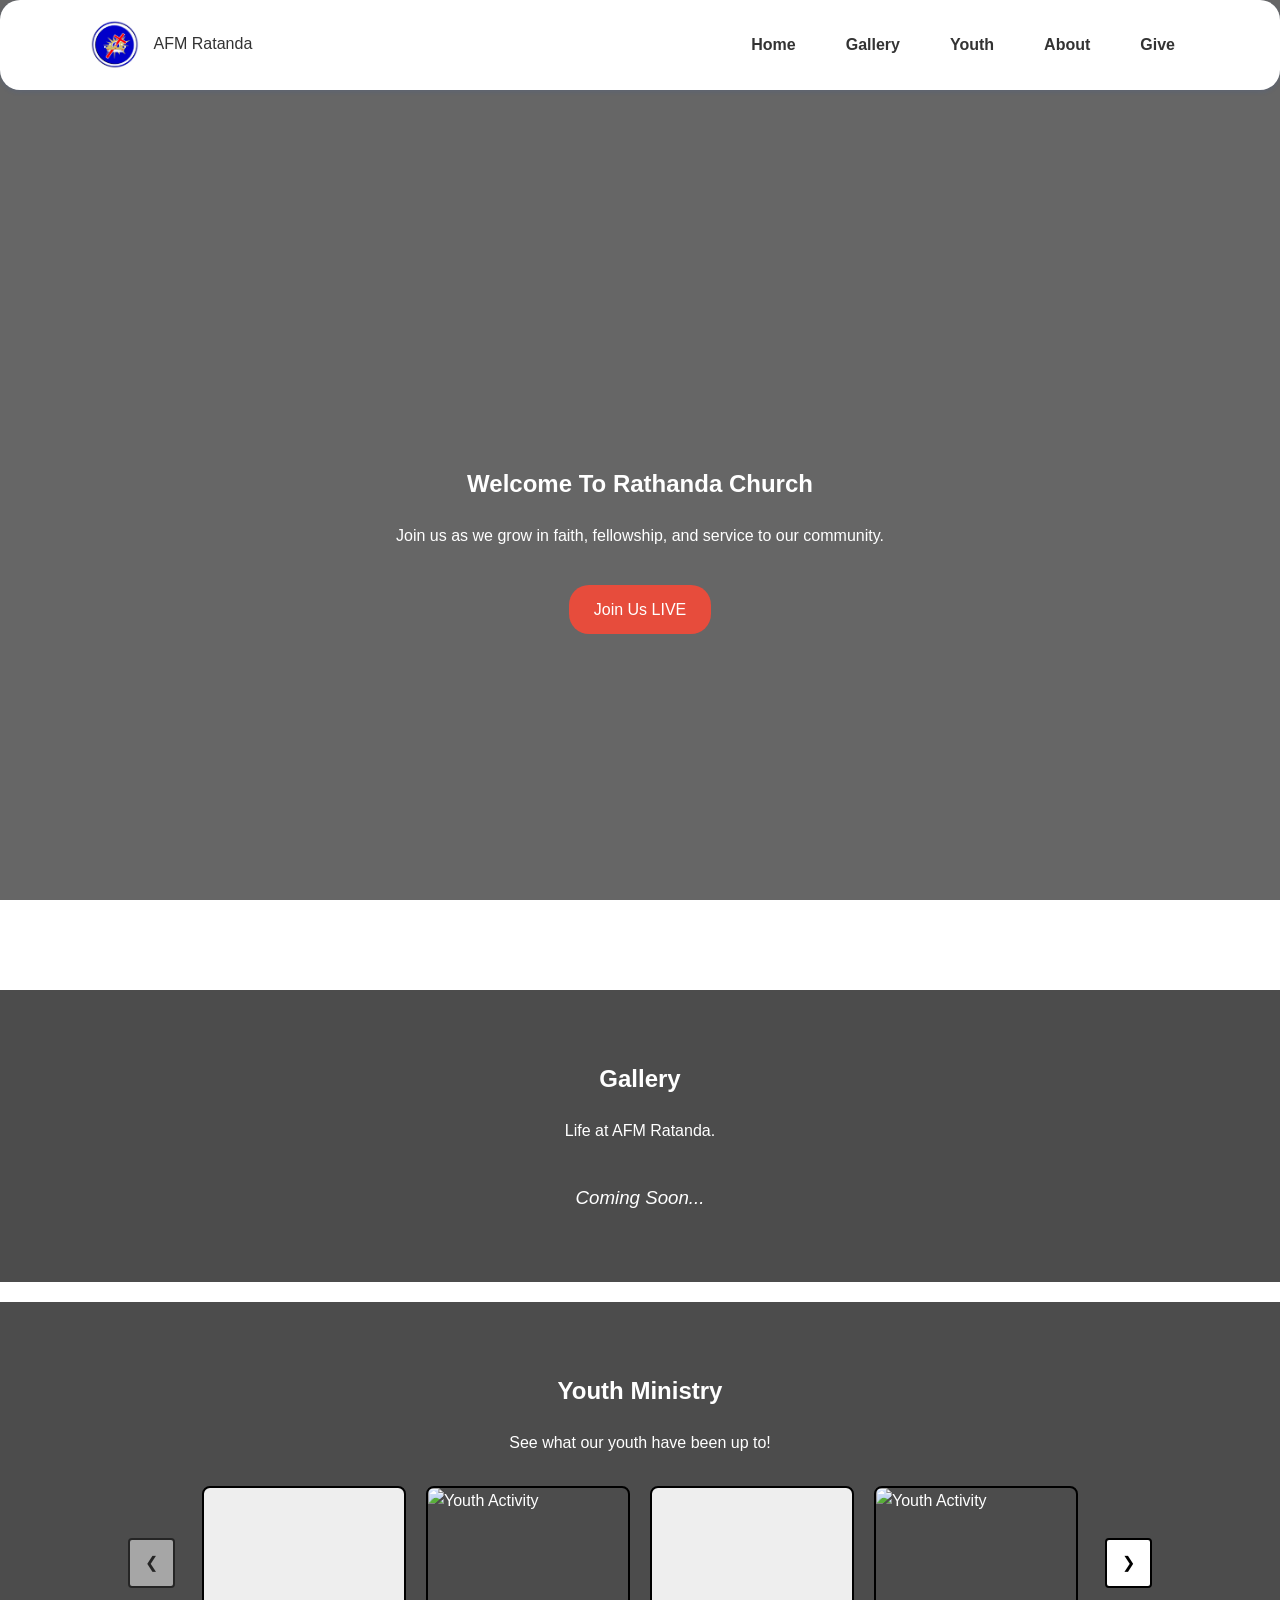
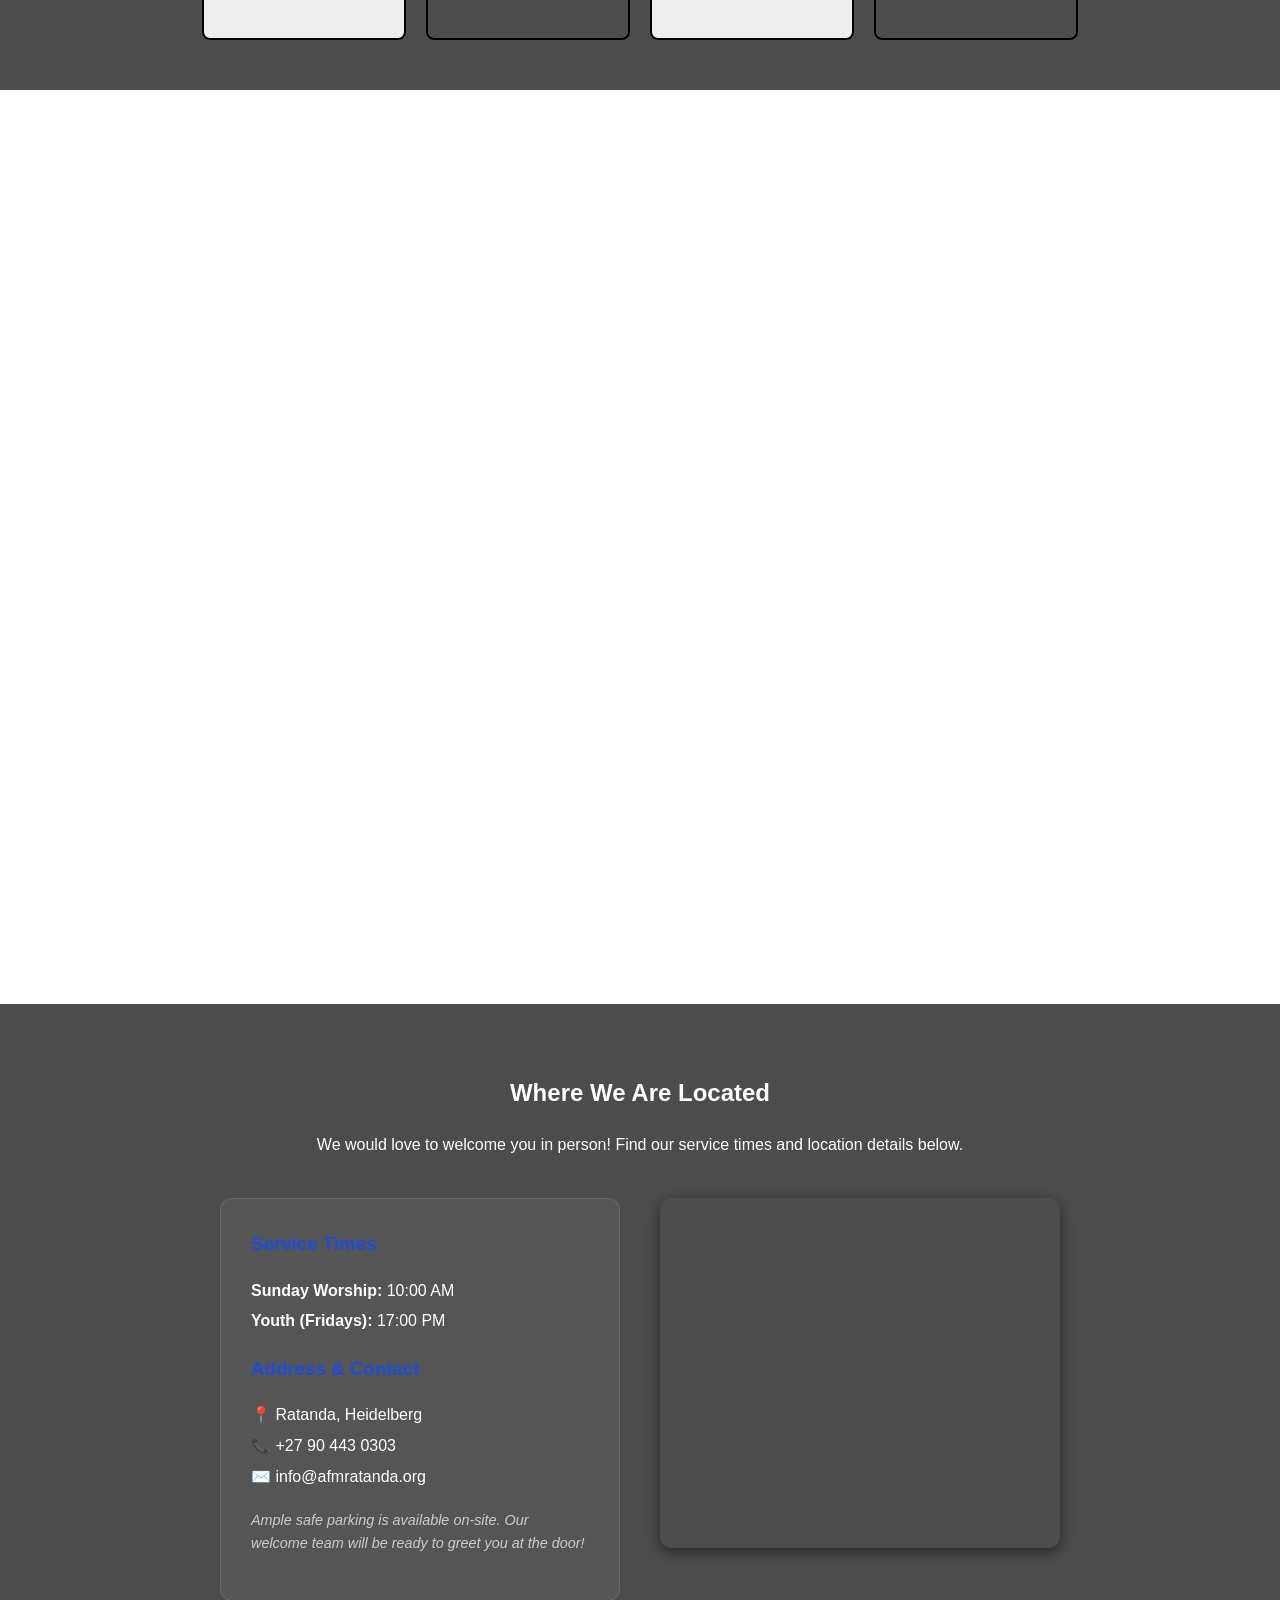
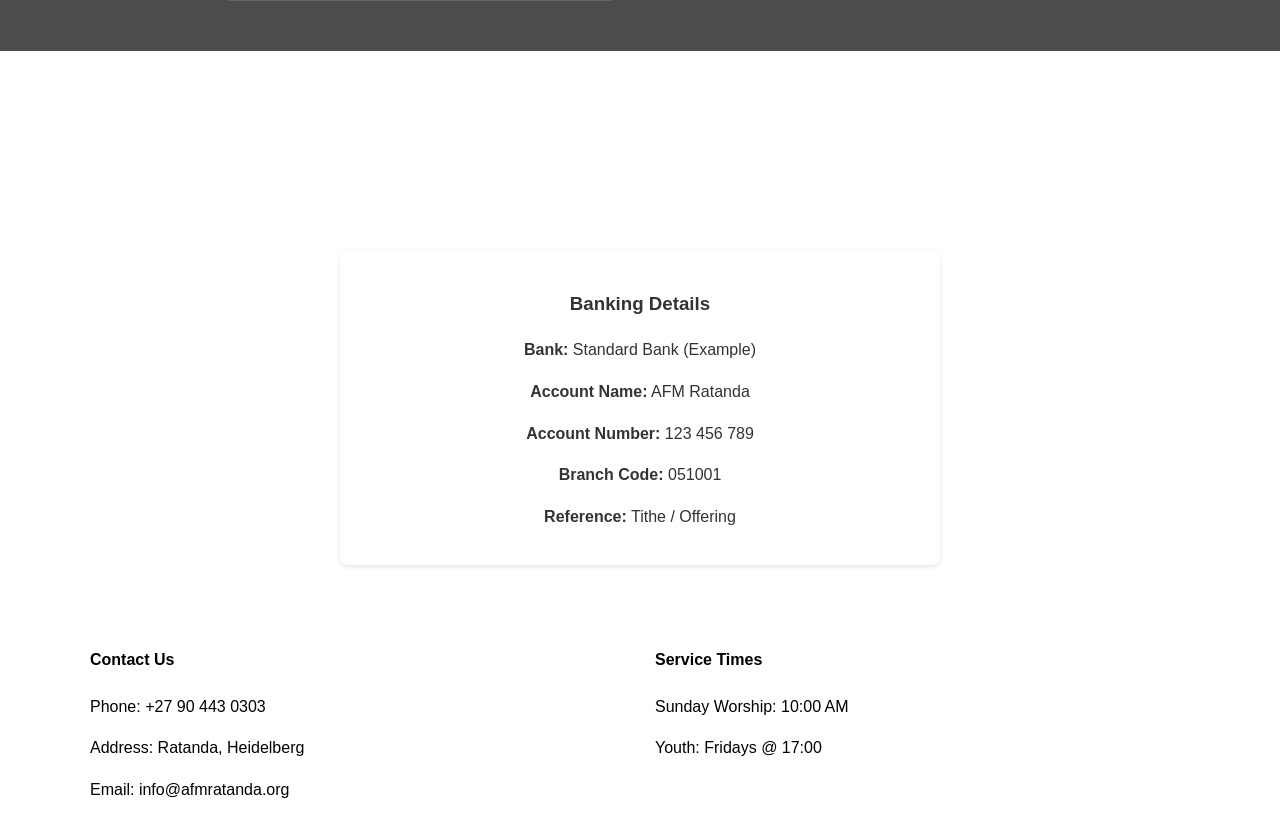
==== index.html.HTML @ 9f577e32 "Add files via upload" ====
<!DOCTYPE html>
<html lang="en">
<head>
    <meta charset="UTF-8">
    <meta name="viewport" content="width=device-width, initial-scale=1.0">
    <title>AFM Ratanda Church</title>
    <link rel="stylesheet" href="style.css">
    <style>
        .zoom-on-hover {
            transition: transform 0.3s ease;
        }
        .zoom-on-hover:hover {
            transform: scale(1.05);
        }
        header {
            background-color: white;
            color: #333;
        }
        .carousel-arrow {
            background-color: white;
            color: black;
            border: 2px solid black;
            padding: 10px 15px;
            text-decoration: none;
            border-radius: 4px;
            transition: background-color 0.3s ease, color 0.3s ease;
        }
        .carousel-arrow:hover {
            background-color: black;
            color: white;
        }
        
        /* Live Button Hover Effect */
        #liveBtn {
            display: inline-block;
            transition: transform 0.3s ease, box-shadow 0.3s ease, filter 0.3s ease;
        }
        #liveBtn:hover {
            transform: translateY(-3px) scale(1.05);
            box-shadow: 0 6px 15px rgba(0, 0, 0, 0.4);
            filter: brightness(1.1);
        }

        /* Lightbox Full Screen Modal */
        .lightbox {
            display: none;
            position: fixed;
            z-index: 1000;
            left: 0;
            top: 0;
            width: 100%;
            height: 100%;
            background-color: rgba(0, 0, 0, 0.9);
            justify-content: center;
            align-items: center;
        }
        .lightbox img {
            max-width: 90%;
            max-height: 90%;
            border-radius: 8px;
            box-shadow: 0 4px 15px rgba(0,0,0,0.5);
            object-fit: contain;
        }
        .lightbox-close {
            position: absolute;
            top: 20px;
            right: 30px;
            color: white;
            font-size: 40px;
            font-weight: bold;
            cursor: pointer;
            transition: color 0.3s ease;
        }
        .lightbox-close:hover {
            color: #ccc;
        }
    </style>
</head>
<body>

    <header>
        <div class="container navbar">
            <div class="logo">
                <img src="images.png" alt="AFM Ratanda Logo" style="height: 50px; vertical-align: middle; margin-right: 10px;">
                AFM Ratanda
            </div>
            <ul class="nav-links">
                <li><a href="#">Home</a></li>
                <li><a href="#gallery">Gallery</a></li> 
                <li><a href="#youth">Youth</a></li>
                <li><a href="#about">About</a></li>
                <li><a href="#give">Give</a></li>
            </ul>
        </div>
    </header>

    <section class="hero">
        <div class="container hero-content">
            <h1>Welcome To Rathanda Church</h1>
            <p>Join us as we grow in faith, fellowship, and service to our community.</p>
            <a href="https://www.facebook.com/p/AFM-Ratanda-61557602922486/" target="_blank" class="btn-main" id="liveBtn">Join Us LIVE</a>
        </div>
    </section>

    <!-- Gallery Section -->
    <section id="gallery" style="padding: 50px 0; background: rgba(0, 0, 0, 0.7); margin-bottom: 20px;">
        <div class="container">
            <h2 style="text-align: center;">Gallery</h2>
            <p style="text-align: center;">Life at AFM Ratanda.</p>

            <h3 style="text-align: center; margin-top: 40px; font-weight: normal; font-style: italic;">Coming Soon...</h3>
            
            <!-- Temporarily hiding the gallery images until we have content
            <div style="display: flex; align-items: center; justify-content: center; margin-top: 30px;">
                <a href="#" id="prevBtn" class="carousel-arrow">&#10094;</a>
                <div id="imageGallery" style="display: flex; justify-content: center; flex-wrap: wrap; gap: 20px; margin: 0 15px; flex: 1; max-width: 900px;">
                    <img class="zoom-on-hover gallery-img" src="" alt="https://placehold.co/400x300" style="width: 200px; height: 150px; object-fit: cover; border-radius: 8px; border: 2px solid black;">
                    <img class="zoom-on-hover gallery-img" src="https://placehold.co/400x300" alt="video content/youth/WhatsApp Image 2026-04-10 at 9.37.53 PM.jpeg" style="width: 200px; height: 150px; object-fit: cover; border-radius: 8px; border: 2px solid black;">
                    <img class="zoom-on-hover gallery-img" src="https://placehold.co/400x300" alt="Gal" style="width: 200px; height: 150px; object-fit: cover; border-radius: 8px; border: 2px solid black;">
                    <img class="zoom-on-hover gallery-img" src="https://placehold.co/400x300" alt="Gallery Image 4" style="width: 200px; height: 150px; object-fit: cover; border-radius: 8px; border: 2px solid black;">
                    <img class="zoom-on-hover gallery-img" src="https://placehold.co/400x300" alt="Gallery Image 5" style="width: 200px; height: 150px; object-fit: cover; border-radius: 8px; border: 2px solid black;">
                    <img class="zoom-on-hover gallery-img" src="https://placehold.co/400x300" alt="Gallery Image 6" style="width: 200px; height: 150px; object-fit: cover; border-radius: 8px; border: 2px solid black;">
                    <img class="zoom-on-hover gallery-img" src="https://placehold.co/400x300" alt="Gallery Image 7" style="width: 200px; height: 150px; object-fit: cover; border-radius: 8px; border: 2px solid black;">
                    <img class="zoom-on-hover gallery-img" src="https://placehold.co/400x300" alt="Gallery Image 8" style="width: 200px; height: 150px; object-fit: cover; border-radius: 8px; border: 2px solid black;">
                </div>
                <a href="#" id="nextBtn" class="carousel-arrow">&#10095;</a>
            </div>
            -->
        </div>
    </section>

    <!-- Youth Section -->
    <section id="youth" style="padding: 50px 0; background: rgba(0, 0, 0, 0.7);">
        <div class="container">
            <h2 style="text-align: center;">Youth Ministry</h2>
            <p style="text-align: center;">See what our youth have been up to!</p>
            <div style="display: flex; align-items: center; justify-content: center; margin-top: 30px;">
                <a href="#" id="prevYouthBtn" class="carousel-arrow">&#10094;</a>
                <div id="youthGallery" style="display: flex; justify-content: center; flex-wrap: wrap; gap: 20px; margin: 0 15px; flex: 1; max-width: 900px;">
                    <video class="zoom-on-hover hover-play youth-media" muted loop style="width: 200px; height: 150px; object-fit: cover; border-radius: 8px; border: 2px solid black; background: #eee;">
                        <source src="video content/WhatsApp Video 2026-04-10 at 9.38.40 PM.mp4" type="video/mp4">
                    </video>
                    <img class="zoom-on-hover youth-media" src="video content/youth/WhatsApp Image 2026-04-10 at 9.37.53 PM.jpeg" alt="Youth Activity" style="width: 200px; height: 150px; object-fit: cover; border-radius: 8px; border: 2px solid black;">
                    <video class="zoom-on-hover hover-play youth-media" muted loop style="width: 200px; height: 150px; object-fit: cover; border-radius: 8px; border: 2px solid black; background: #eee;">
                        <source src="video content/WhatsApp Video 2026-04-10 at 9.39.09 PM.mp4" type="video/mp4">
                    </video>
                    <img class="zoom-on-hover youth-media" src="video content/youth/WhatsApp Image 2026-04-10 at 9.37.55 PM (1).jpeg" alt="Youth Activity" style="width: 200px; height: 150px; object-fit: cover; border-radius: 8px; border: 2px solid black;">
                    <video class="zoom-on-hover hover-play youth-media" muted loop style="width: 200px; height: 150px; object-fit: cover; border-radius: 8px; border: 2px solid black; background: #eee;">
                        <source src="video content/WhatsApp Video 2026-04-10 at 9.39.34 PM.mp4" type="video/mp4">
                    </video>
                    <img class="zoom-on-hover youth-media" src="video content/youth/WhatsApp Image 2026-04-10 at 9.38.01 PM.jpeg" alt="Youth Activity" style="width: 200px; height: 150px; object-fit: cover; border-radius: 8px; border: 2px solid black;">
                    <video class="zoom-on-hover hover-play youth-media" muted loop style="width: 200px; height: 150px; object-fit: cover; border-radius: 8px; border: 2px solid black; background: #eee;">
                        <source src="video content/WhatsApp Video 2026-04-10 at 9.39.09 PM.mp4" type="video/mp4">
                    </video>
                    <img class="zoom-on-hover youth-media" src="video content/youth/WhatsApp Image 2026-04-10 at 9.37.58 PM.jpeg" alt="Youth Activity" style="width: 200px; height: 150px; object-fit: cover; border-radius: 8px; border: 2px solid black;">
                </div>
                <a href="#" id="nextYouthBtn" class="carousel-arrow">&#10095;</a>
            </div>
        </div>
    </section>

    <!-- About / Description Section -->
    <section id="about" style="padding: 50px 0;">
        <div class="container">
            <h2 style="text-align: center;">About Us</h2>
            <div style="max-width: 800px; margin: 30px auto; line-height: 1.6; padding: 0 20px;">
                
                <h3>Our Foundation</h3>
                <p>We believe and humbly profess that our assembly has its origin, continued existence, and destiny from God. It is a revelation of the church of Jesus Christ, governed by Him as Head according to the enunciations of the Holy Scriptures, the work of the Holy Spirit, and the ministrations instituted by Him.</p>

                <h3 style="margin-top: 30px;">Confession of Faith</h3>
                <p>Our assembly prescribes to the confession of faith as declared by the Apostolic Faith Mission of South Africa in terms of the Preamble to the constitution of the Church.</p>

                <h3 style="margin-top: 30px;">Our Vision</h3>
                <p>Our vision is to reach out and impact our community through soul winning, and to disciple believers to love and care for one another as we worship God together.</p>

                <h3 style="margin-top: 30px;">Our Mission</h3>
                <p>Our mission is to proclaim the Word and the Kingdom of God by teaching and preaching the gospel of Jesus Christ to every creature through the power of the Holy Spirit. We strive to teach, develop, equip, and release believers into ministry, while ministering to the needs of the total person. Ultimately, we seek to extend the influence of the church to our surrounding communities through soul winning, all to glorify God.</p>

                <h3 style="margin-top: 30px;">Core Values</h3>
                <p>In everything we do, we are guided by our core principles: <strong>respect, leadership, transparency, integrity, and accountability.</strong></p>
            </div>
        </div>
    </section>

    <!-- Location Section -->
    <section id="location" style="padding: 50px 0; background: rgba(0, 0, 0, 0.7);">
        <div class="container">
            <h2 style="text-align: center;">Where We Are Located</h2>
            <p style="text-align: center; margin-bottom: 40px;">We would love to welcome you in person! Find our service times and location details below.</p>
            
            <div id="locationContainer" style="display: flex; flex-wrap: wrap; justify-content: center; gap: 40px; align-items: stretch;">
                
                <!-- Details Box -->
                <div style="flex: 1; min-width: 250px; max-width: 400px; background: rgba(255, 255, 255, 0.05); padding: 30px; border-radius: 12px; border: 1px solid rgba(255,255,255,0.1); box-sizing: border-box;">
                    <h3 style="color: rgb(28, 76, 220); margin-top: 0;">Service Times</h3>
                    <p style="margin: 5px 0;"><strong>Sunday Worship:</strong> 10:00 AM</p>
                    <p style="margin: 5px 0 20px 0;"><strong>Youth (Fridays):</strong> 17:00 PM</p>
                    
                    <h3 style="color: rgb(28, 76, 220);">Address & Contact</h3>
                    <p style="margin: 5px 0;">📍 Ratanda, Heidelberg</p>
                    <p style="margin: 5px 0;">📞 +27 90 443 0303</p>
                    <p style="margin: 5px 0;">✉️ info@afmratanda.org</p>
                    
                    <p style="margin-top: 20px; font-style: italic; color: #ccc; font-size: 0.9em;">Ample safe parking is available on-site. Our welcome team will be ready to greet you at the door!</p>
                </div>

                <!-- Interactive Card -->
                <div style="flex: 1; min-width: 250px; max-width: 400px; display: flex; box-sizing: border-box;">
                    <iframe src="https://www.google.com/maps/embed?pb=!1m18!1m12!1m3!1d3568.985494146361!2d28.326908945362433!3d-26.5527339!2m3!1f0!2f0!3f0!3m2!1i1024!2i768!4f13.1!3m3!1m2!1s0x1e94dd3c1ee5f533%3A0x1c49aa20f89ca9a!2sFaith%20Mission!5e0!3m2!1sen!2sza!4v1776439450704!5m2!1sen!2sza" width="100%" height="350" style="border:0; border-radius: 12px; box-shadow: 0 4px 15px rgba(0,0,0,0.5);" allowfullscreen="" loading="lazy" referrerpolicy="no-referrer-when-downgrade"></iframe>
                </div>
            </div>
        </div>
    </section>

    <!-- Give Section -->
    <section id="give" style="padding: 50px 0;">
        <div class="container">
            <h2 style="text-align: center;">Give</h2>
            <div style="text-align: center; max-width: 600px; margin: 0 auto;">
                <p>Support the vision and mission of our community. Your tithes and offerings help us serve.</p>
                <div style="background: white; color: #333; padding: 20px; border-radius: 8px; box-shadow: 0 2px 5px rgba(0,0,0,0.1); margin-top: 20px;">
                    <h3>Banking Details</h3>
                    <p><strong>Bank:</strong> Standard Bank (Example)</p>
                    <p><strong>Account Name:</strong> AFM Ratanda</p>
                    <p><strong>Account Number:</strong> 123 456 789</p>
                    <p><strong>Branch Code:</strong> 051001</p>
                    <p><strong>Reference:</strong> Tithe / Offering</p>
                </div>
            </div>
        </div>
    </section>

    <footer id="contact">
        <div class="container footer-grid">
            <div>
                <h4>Contact Us</h4>
                <p>Phone: +27 90 443 0303</p>
                <p>Address: Ratanda, Heidelberg</p>
                <p>Email: info@afmratanda.org</p>
            </div>
            
            <div>
                <h4>Service Times</h4>
                <p>Sunday Worship: 10:00 AM</p>
                <p>Youth: Fridays @ 17:00</p>
            </div>
        </div>
    </footer>

    <!-- Lightbox Modal -->
    <div id="lightbox" class="lightbox">
        <span id="lightboxClose" class="lightbox-close">&times;</span>
        <img id="lightboxImg" src="" alt="Full Screen Image">
    </div>

    <script src="script.js"></script>
</body>
</html>
---- style.css ----
:root {
    --primary-color: #2c3e50;
    --accent-color: #e74c3c;
    --light-bg: #f4f7f6;
}

body {
    font-family: 'Segoe UI', sans-serif;
    margin: 0;
    line-height: 1.6;
    color: white;
    background-color: #1c1b1b;
    background: linear-gradient(rgba(0,0,0,0.6), rgba(0,0,0,0.6)), url('WhatsApp Image 2026-01-21 at 7.37.24 PM.jpeg');
    background-size: cover;
    background-attachment: fixed;
}

.container {
    width: 90%;
    max-width: 1100px;
    margin: auto;
}

/* Navigation */
header {
    background: rgb(28, 76, 220);
    color: black;
    padding: 1rem 0;
    box-shadow: 0 2px 5px rgba(20, 88, 225, 0.1);
    position: relative;
    z-index: 100;
    border-radius: 20px;
}

.navbar {
    display: flex;
    justify-content: space-between;
    align-items: center;
}

.nav-links {
    display: flex;
    list-style: none;
}

.nav-links li a {
    text-decoration: none;
    color: inherit;
    margin-left: 20px;
    font-weight: bold;
    padding: 10px 15px;
    border-radius: 20px;
}

.nav-links li a:hover {
    color: white;
    background-color: black;
}

/* Hero Section */
.hero {
    background-size: cover;
    background-repeat: no-repeat;
    background-position: center;
    color: white;
    height: 100vh;
    display: flex;
    align-items: center;
    text-align: center;
}

.btn-main {
    background: var(--accent-color);
    color: white;
    padding: 12px 25px;
    text-decoration: none;
    border-radius: 20px;
    display: inline-block;
    margin-top: 20px;
}

/* Cards Grid */
.card-grid {
    display: grid;
    grid-template-columns: repeat(auto-fit, minmax(250px, 1fr));
    gap: 20px;
    padding: 50px 0;
}

.card {
    background: var(--light-bg);
    padding: 20px;
    border-radius: 8px;
    transition: transform 0.3s;
    cursor: pointer;
}

.card:hover {
    transform: translateY(-5px);
}

/* Events */
.event-item {
    display: flex;
    justify-content: space-between;
    align-items: center;
    background: #fff;
    border-bottom: 1px solid #ddd;
    padding: 15px 0;
}

.date-badge {
    text-align: center;
    background: var(--primary-color);
    color: white;
    padding: 5px 15px;
    border-radius: 5px;
}

/* Footer */
footer {
    background: white;
    color: black;
    padding: 10px 0;
    border-radius: 20px;
}

.footer-grid {
    display: grid;
    grid-template-columns: repeat(auto-fit, minmax(200px, 1fr));
    gap: 30px;
}

/* Mobile Responsiveness (Upright Phones) */
@media (max-width: 768px) {
    header {
        border-radius: 0; /* Looks better edge-to-edge on mobile */
    }
    .navbar {
        flex-direction: column;
        text-align: center;
    }
    .nav-links {
        flex-wrap: wrap;
        justify-content: center;
        padding: 0;
        margin-top: 15px;
        gap: 10px;
    }
    .nav-links li a {
        margin-left: 0;
    }
    .hero h1 {
        font-size: 2.2rem; /* Shrinks the main title slightly */
        line-height: 1.2;
    }
        
        /* Make the carousels natively scroll sideways instead of stacking up and down */
        .carousel-arrow {
            display: none !important; /* Hide arrows, mobile users prefer to swipe */
        }
    .gallery-img, .youth-media {
            display: block !important; /* Overrides JS to reveal all items for swiping */
            width: 250px !important;
            height: 180px !important;
            flex-shrink: 0; /* Prevents squishing */
    }
    #youthGallery, #imageGallery {
            flex-wrap: nowrap !important; /* Forces a single sideways row */
            overflow-x: auto !important; /* Enables sideways swiping */
            justify-content: flex-start !important;
            gap: 15px !important;
            padding-bottom: 15px; /* Adds space for the scrollbar */
            -webkit-overflow-scrolling: touch; /* Smooth momentum scrolling on iOS */
            margin: 0 !important;
        }

    /* Make the Location details and map stack vertically */
        #locationContainer {
        flex-direction: column !important;
        align-items: center !important;
        }
        #locationContainer > div {
        width: 100% !important;
        max-width: 500px !important;
    }
}
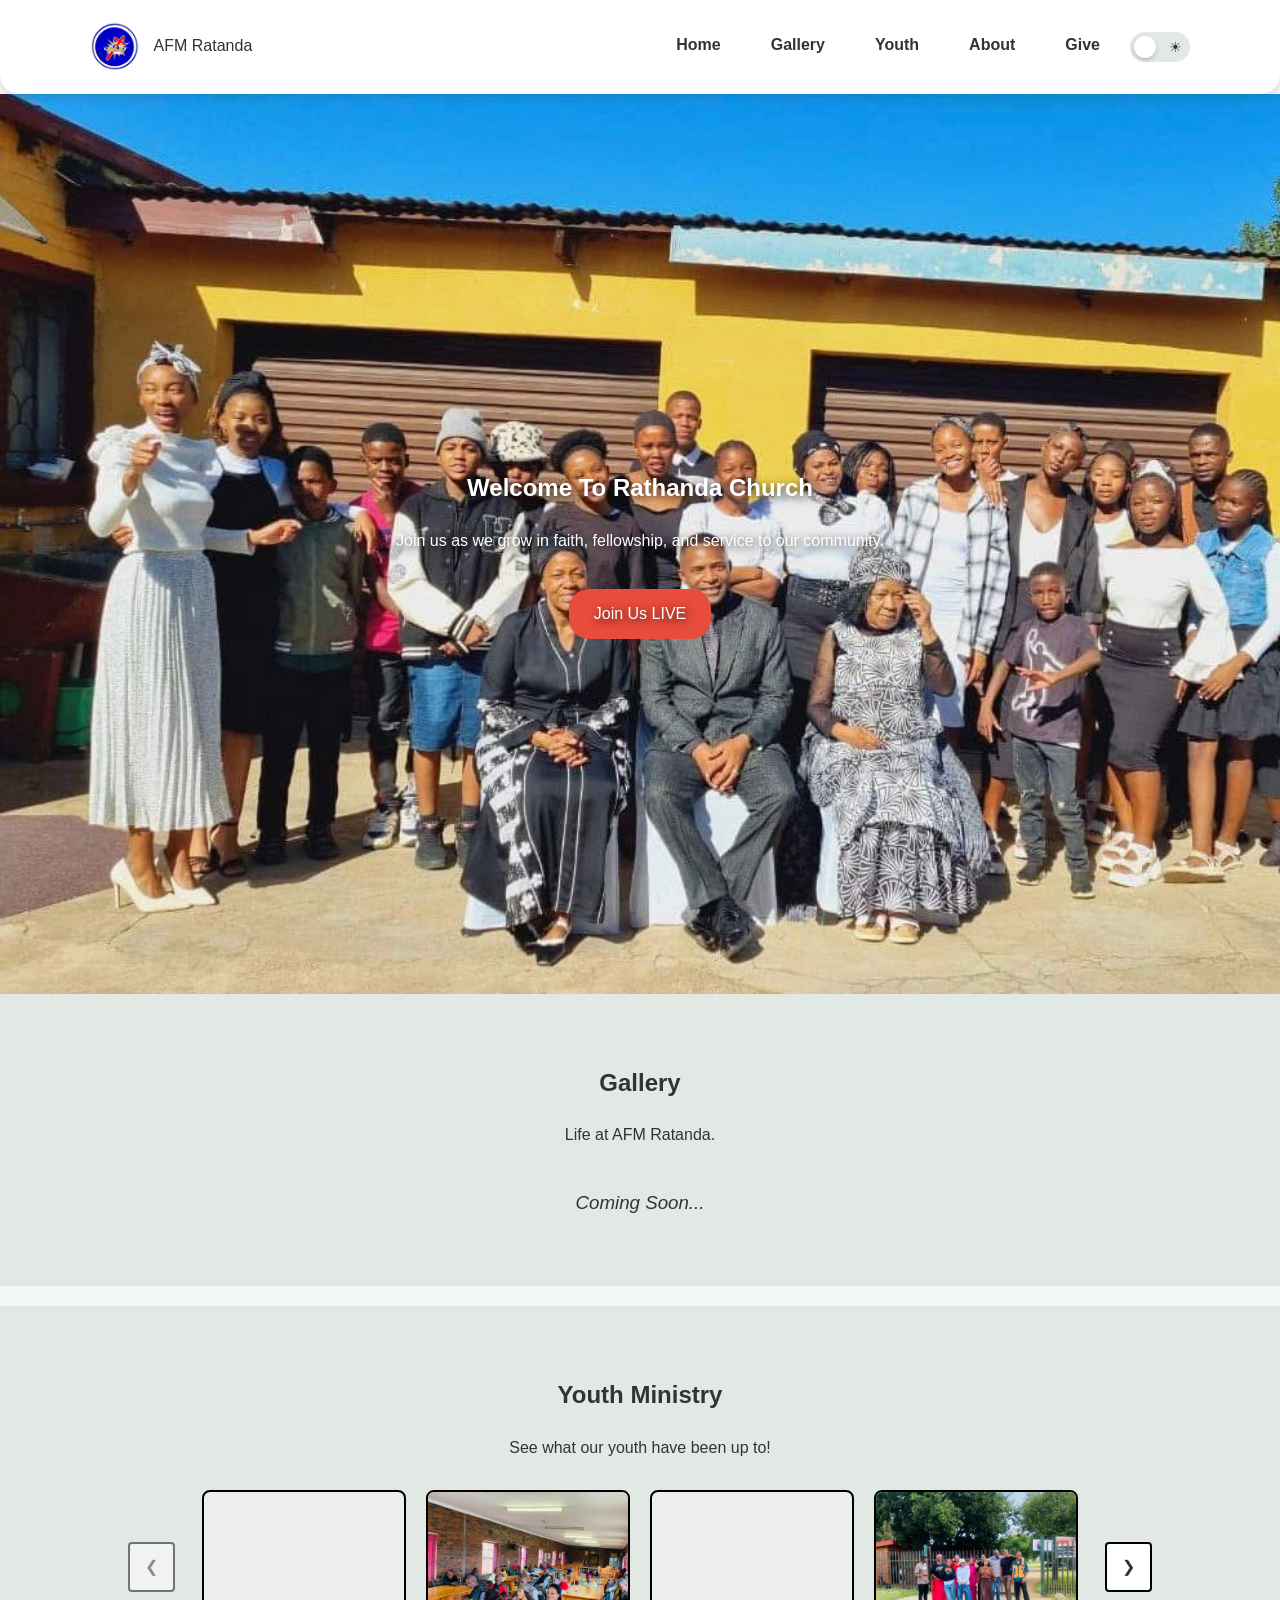
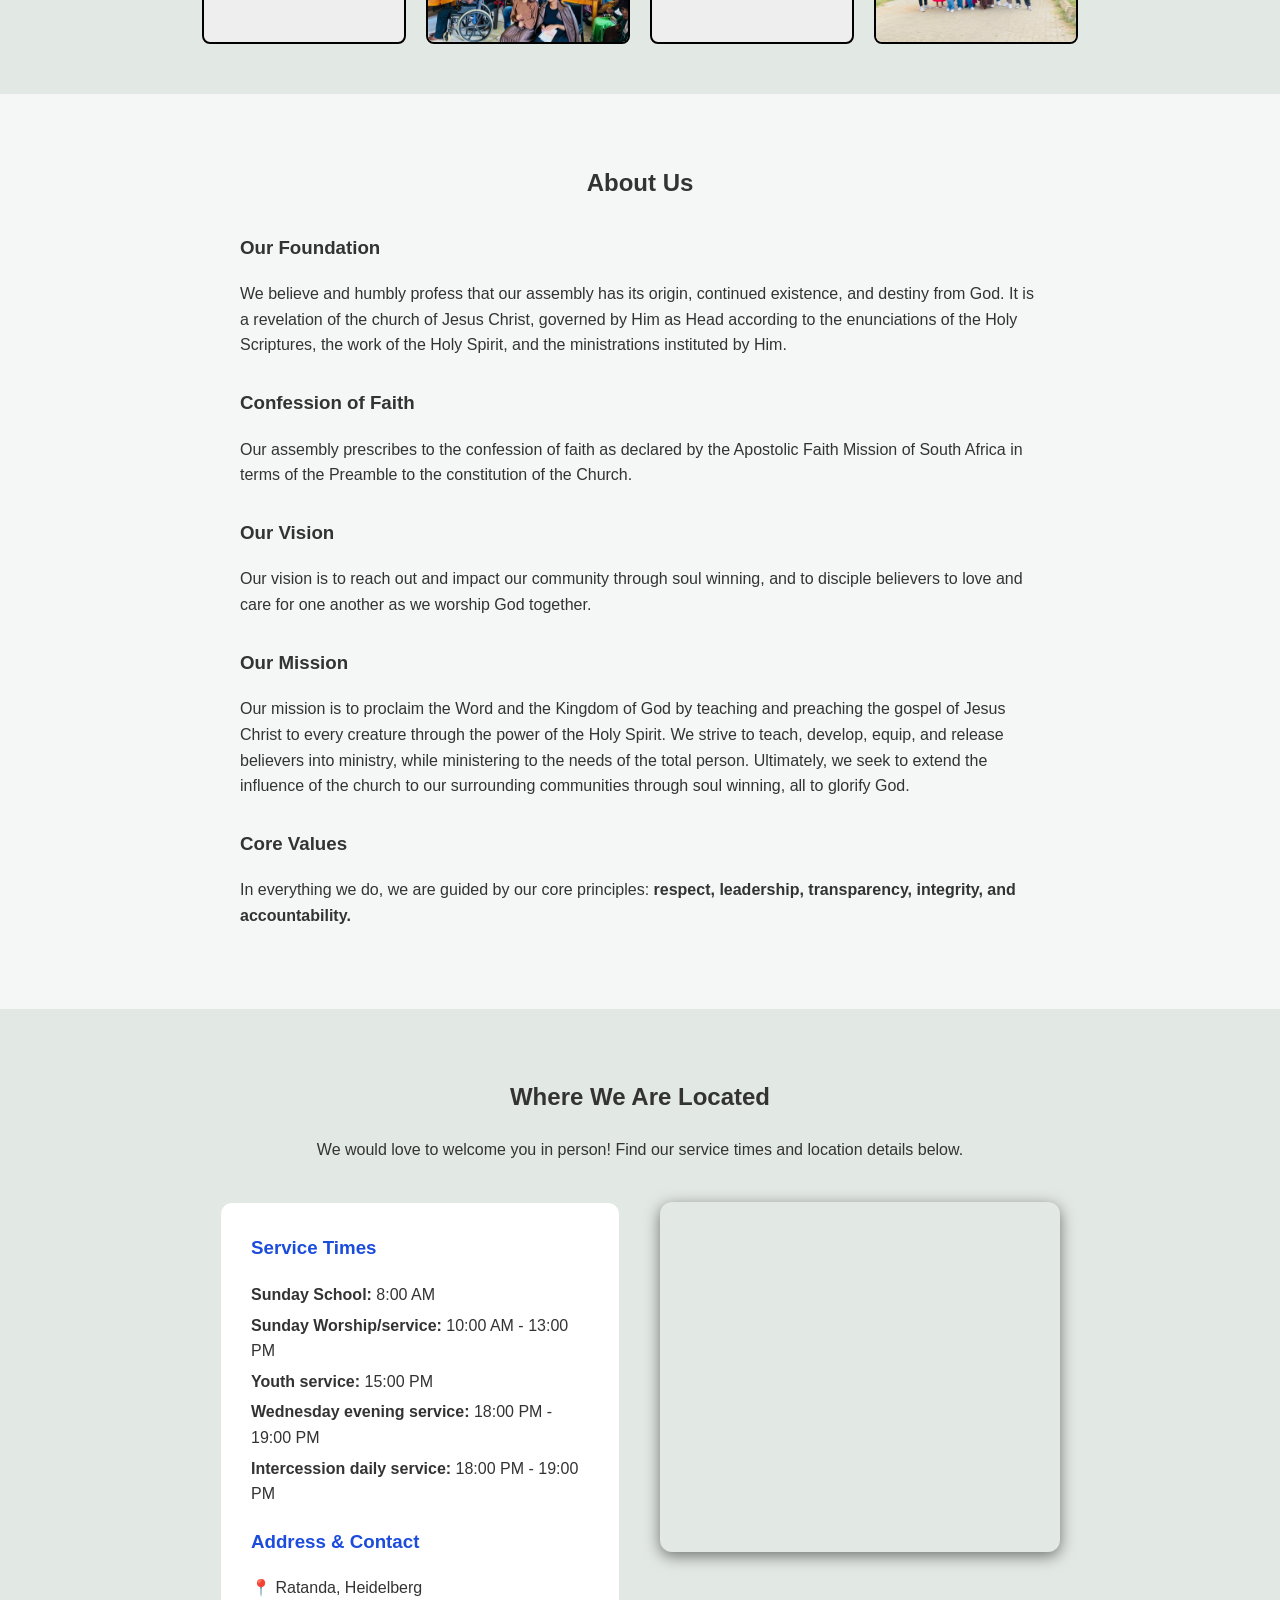
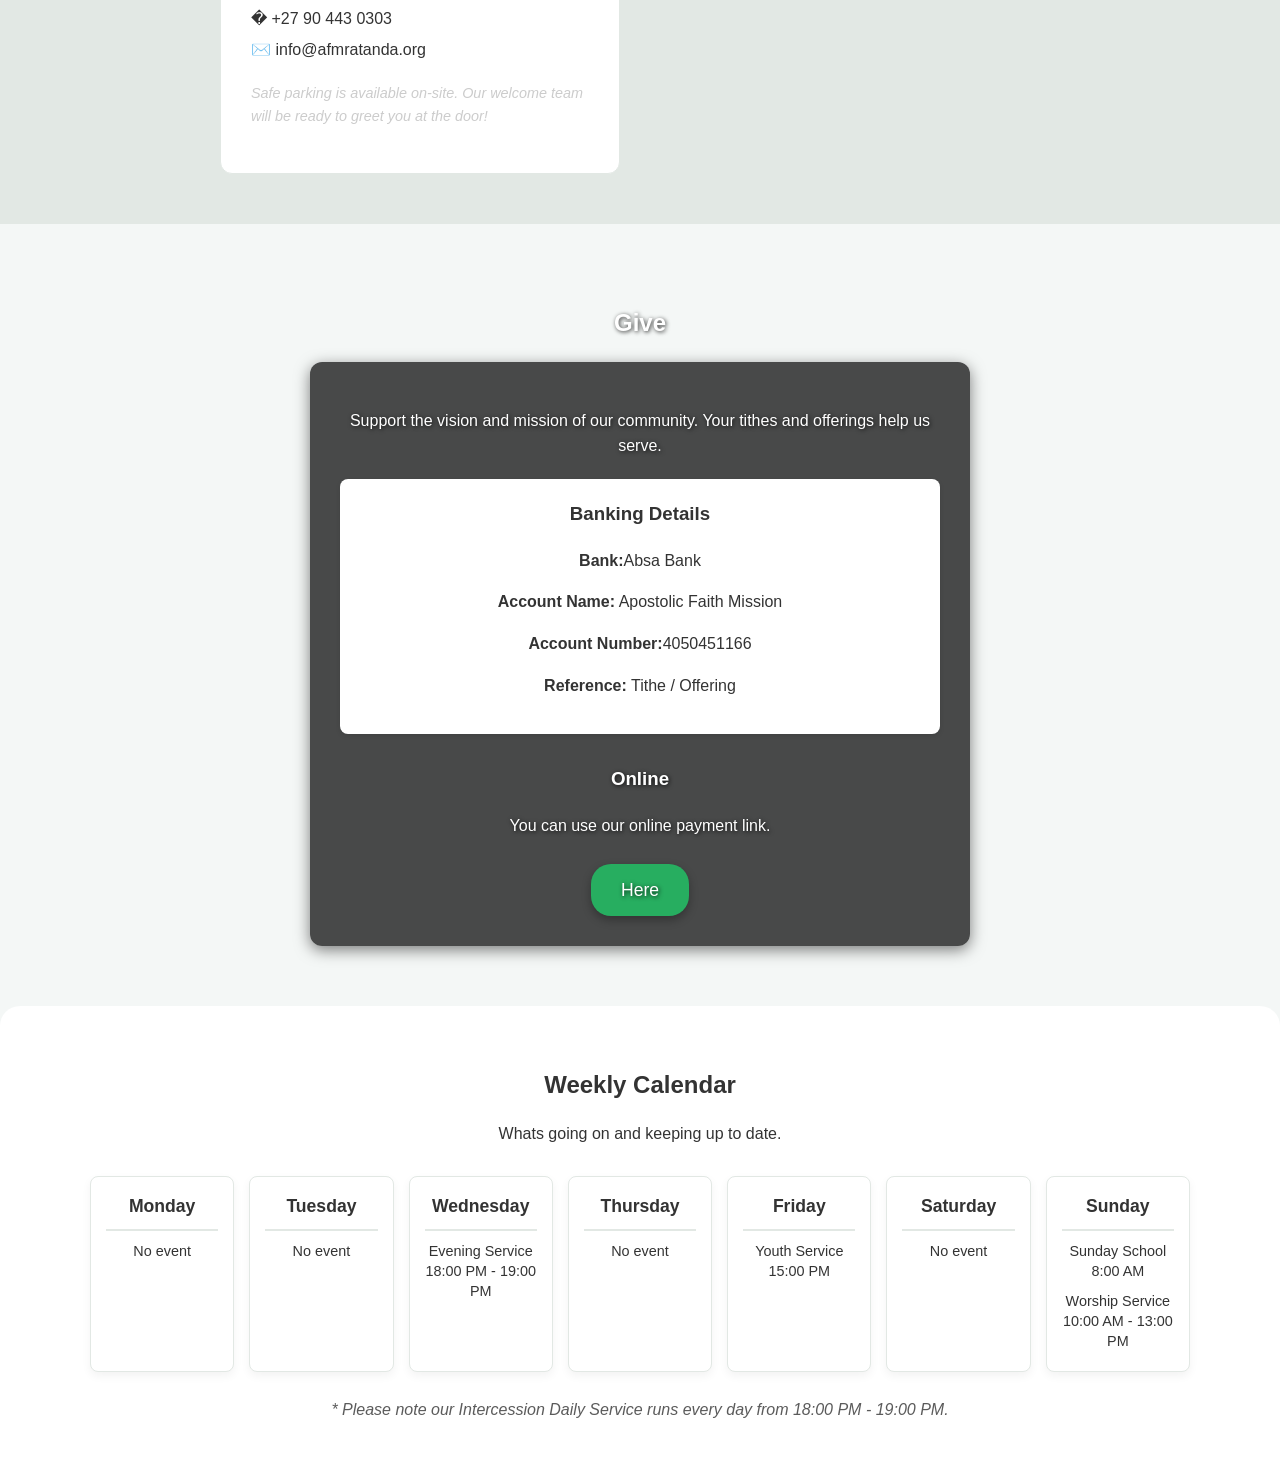
==== commit e99e6168: "Add files via upload" ====
--- a/index.html.HTML
+++ b/index.html.HTML
@@ -12,13 +12,9 @@
         .zoom-on-hover:hover {
             transform: scale(1.05);
         }
-        header {
-            background-color: white;
-            color: #333;
-        }
         .carousel-arrow {
-            background-color: white;
-            color: black;
+            background-color: var(--card-bg);
+            color: var(--text-color);
             border: 2px solid black;
             padding: 10px 15px;
             text-decoration: none;
@@ -30,12 +26,12 @@
             color: white;
         }
         
-        /* Live Button Hover Effect */
-        #liveBtn {
+        /* Animated Button Hover Effects */
+        #liveBtn, #payBtn {
             display: inline-block;
             transition: transform 0.3s ease, box-shadow 0.3s ease, filter 0.3s ease;
         }
-        #liveBtn:hover {
+        #liveBtn:hover, #payBtn:hover {
             transform: translateY(-3px) scale(1.05);
             box-shadow: 0 6px 15px rgba(0, 0, 0, 0.4);
             filter: brightness(1.1);
@@ -90,6 +86,15 @@
                 <li><a href="#youth">Youth</a></li>
                 <li><a href="#about">About</a></li>
                 <li><a href="#give">Give</a></li>
+                <li style="display: flex; align-items: center;">
+                    <label class="theme-switch" for="themeToggle">
+                        <input type="checkbox" id="themeToggle" aria-label="Toggle Theme">
+                        <span class="slider round">
+                            <span class="icon moon">☾</span>
+                            <span class="icon sun">☀</span>
+                        </span>
+                    </label>
+                </li>
             </ul>
         </div>
     </header>
@@ -103,7 +108,7 @@
     </section>
 
     <!-- Gallery Section -->
-    <section id="gallery" style="padding: 50px 0; background: rgba(0, 0, 0, 0.7); margin-bottom: 20px;">
+    <section id="gallery" class="section-alt" style="padding: 50px 0; margin-bottom: 20px;">
         <div class="container">
             <h2 style="text-align: center;">Gallery</h2>
             <p style="text-align: center;">Life at AFM Ratanda.</p>
@@ -130,7 +135,7 @@
     </section>
 
     <!-- Youth Section -->
-    <section id="youth" style="padding: 50px 0; background: rgba(0, 0, 0, 0.7);">
+    <section id="youth" class="section-alt" style="padding: 50px 0;">
         <div class="container">
             <h2 style="text-align: center;">Youth Ministry</h2>
             <p style="text-align: center;">See what our youth have been up to!</p>
@@ -184,7 +189,7 @@
     </section>
 
     <!-- Location Section -->
-    <section id="location" style="padding: 50px 0; background: rgba(0, 0, 0, 0.7);">
+    <section id="location" class="section-alt" style="padding: 50px 0;">
         <div class="container">
             <h2 style="text-align: center;">Where We Are Located</h2>
             <p style="text-align: center; margin-bottom: 40px;">We would love to welcome you in person! Find our service times and location details below.</p>
@@ -192,17 +197,20 @@
             <div id="locationContainer" style="display: flex; flex-wrap: wrap; justify-content: center; gap: 40px; align-items: stretch;">
                 
                 <!-- Details Box -->
-                <div style="flex: 1; min-width: 250px; max-width: 400px; background: rgba(255, 255, 255, 0.05); padding: 30px; border-radius: 12px; border: 1px solid rgba(255,255,255,0.1); box-sizing: border-box;">
+                <div style="flex: 1; min-width: 250px; max-width: 400px; background: var(--card-bg); padding: 30px; border-radius: 12px; border: 1px solid var(--section-alt-bg); box-sizing: border-box;">
                     <h3 style="color: rgb(28, 76, 220); margin-top: 0;">Service Times</h3>
-                    <p style="margin: 5px 0;"><strong>Sunday Worship:</strong> 10:00 AM</p>
-                    <p style="margin: 5px 0 20px 0;"><strong>Youth (Fridays):</strong> 17:00 PM</p>
+                    <p style="margin: 5px 0;"><strong>Sunday School:</strong> 8:00 AM</p>
+                    <p style="margin: 5px 0;"><strong>Sunday Worship/service:</strong> 10:00 AM - 13:00 PM</p>
+                    <p style="margin: 5px 0;"><strong>Youth service:</strong> 15:00 PM</p>
+                    <p style="margin: 5px 0;"><strong>Wednesday evening service:</strong> 18:00 PM - 19:00 PM</p>
+                    <p style="margin: 5px 0 20px 0;"><strong>Intercession daily service:</strong> 18:00 PM - 19:00 PM</p>
                     
                     <h3 style="color: rgb(28, 76, 220);">Address & Contact</h3>
                     <p style="margin: 5px 0;">📍 Ratanda, Heidelberg</p>
-                    <p style="margin: 5px 0;">📞 +27 90 443 0303</p>
+                    <p style="margin: 5px 0;">� +27 90 443 0303</p>
                     <p style="margin: 5px 0;">✉️ info@afmratanda.org</p>
                     
-                    <p style="margin-top: 20px; font-style: italic; color: #ccc; font-size: 0.9em;">Ample safe parking is available on-site. Our welcome team will be ready to greet you at the door!</p>
+                    <p style="margin-top: 20px; font-style: italic; color: #ccc; font-size: 0.9em;">Safe parking is available on-site. Our welcome team will be ready to greet you at the door!</p>
                 </div>
 
                 <!-- Interactive Card -->
@@ -214,37 +222,64 @@
     </section>
 
     <!-- Give Section -->
-    <section id="give" style="padding: 50px 0;">
+    <section id="give" style="padding: 60px 0; background: url('WhatsApp Image 2026-01-21 at 7.37.24 PM.jpeg'); background-size: cover; background-position: center; background-attachment: fixed; color: white; text-shadow: 1px 1px 4px rgba(0,0,0,0.8);">
         <div class="container">
             <h2 style="text-align: center;">Give</h2>
-            <div style="text-align: center; max-width: 600px; margin: 0 auto;">
+            <div style="text-align: center; max-width: 600px; margin: 0 auto; background: rgba(0, 0, 0, 0.7); padding: 30px; border-radius: 12px; box-shadow: 0 4px 15px rgba(0,0,0,0.5);">
                 <p>Support the vision and mission of our community. Your tithes and offerings help us serve.</p>
-                <div style="background: white; color: #333; padding: 20px; border-radius: 8px; box-shadow: 0 2px 5px rgba(0,0,0,0.1); margin-top: 20px;">
-                    <h3>Banking Details</h3>
-                    <p><strong>Bank:</strong> Standard Bank (Example)</p>
-                    <p><strong>Account Name:</strong> AFM Ratanda</p>
-                    <p><strong>Account Number:</strong> 123 456 789</p>
-                    <p><strong>Branch Code:</strong> 051001</p>
+                <div style="background: var(--card-bg); color: var(--text-color); padding: 20px; border-radius: 8px; box-shadow: 0 2px 5px rgba(0,0,0,0.1); margin-top: 20px; text-shadow: none;">
+                    <h3 style="margin-top: 0;">Banking Details</h3>
+                    <p><strong>Bank:</strong>Absa Bank</p>
+                    <p><strong>Account Name:</strong> Apostolic Faith Mission</p>
+                    <p><strong>Account Number:</strong>4050451166</p>
                     <p><strong>Reference:</strong> Tithe / Offering</p>
                 </div>
-            </div>
-        </div>
-    </section>
-
-    <footer id="contact">
-        <div class="container footer-grid">
-            <div>
-                <h4>Contact Us</h4>
-                <p>Phone: +27 90 443 0303</p>
-                <p>Address: Ratanda, Heidelberg</p>
-                <p>Email: info@afmratanda.org</p>
-            </div>
+                <div style="margin-top: 30px;">
+                    <h3>Online</h3>
+                    <p>You can use our online payment link.</p>
+                    <a href="#" target="_blank" class="btn-main" id="payBtn" style="background-color: #27ae60; margin-top: 10px; font-size: 1.1em; padding: 12px 30px; box-shadow: 0 4px 10px rgba(0,0,0,0.3);">Here</a>
+                </div>
+            </div>
+        </div>
+    </section>
+
+    <footer id="calendar">
+        <div class="container">
+            <h2 style="text-align: center; margin-bottom: 5px;">Weekly Calendar</h2>
+            <p style="text-align: center; margin-bottom: 30px;">Whats going on and keeping up to date.</p>
             
-            <div>
-                <h4>Service Times</h4>
-                <p>Sunday Worship: 10:00 AM</p>
-                <p>Youth: Fridays @ 17:00</p>
-            </div>
+            <div class="calendar-grid">
+                <div class="calendar-day">
+                    <h4>Monday</h4>
+                    <p>No event</p>
+                </div>
+                <div class="calendar-day">
+                    <h4>Tuesday</h4>
+                    <p>No event</p>
+                </div>
+                <div class="calendar-day">
+                    <h4>Wednesday</h4>
+                    <p>Evening Service<br>18:00 PM - 19:00 PM</p>
+                </div>
+                <div class="calendar-day">
+                    <h4>Thursday</h4>
+                    <p>No event</p>
+                </div>
+                <div class="calendar-day">
+                    <h4>Friday</h4>
+                    <p>Youth Service<br>15:00 PM</p>
+                </div>
+                <div class="calendar-day">
+                    <h4>Saturday</h4>
+                    <p>No event</p>
+                </div>
+                <div class="calendar-day">
+                    <h4>Sunday</h4>
+                    <p>Sunday School<br>8:00 AM</p>
+                    <p style="margin-top: 10px;">Worship Service<br>10:00 AM - 13:00 PM</p>
+                </div>
+            </div>
+            <p style="text-align: center; margin-top: 25px; font-style: italic; color: var(--text-color); opacity: 0.8;">* Please note our Intercession Daily Service runs every day from 18:00 PM - 19:00 PM.</p>
         </div>
     </footer>
 
--- a/style.css
+++ b/style.css
@@ -1,18 +1,32 @@
 :root {
     --primary-color: #2c3e50;
     --accent-color: #e74c3c;
-    --light-bg: #f4f7f6;
+    --bg-color: #f4f7f6;
+    --text-color: #333333;
+    --nav-bg: #ffffff;
+    --nav-text: #333333;
+    --card-bg: #ffffff;
+    --section-alt-bg: #e2e8e4;
+}
+
+[data-theme="dark"] {
+    --primary-color: #34495e;
+    --accent-color: #e74c3c;
+    --bg-color: #121212;
+    --text-color: #f4f7f6;
+    --nav-bg: #1e1e1e;
+    --nav-text: #f4f7f6;
+    --card-bg: #1e1e1e;
+    --section-alt-bg: #1a1a1a;
 }
 
 body {
     font-family: 'Segoe UI', sans-serif;
     margin: 0;
     line-height: 1.6;
-    color: white;
-    background-color: #1c1b1b;
-    background: linear-gradient(rgba(0,0,0,0.6), rgba(0,0,0,0.6)), url('WhatsApp Image 2026-01-21 at 7.37.24 PM.jpeg');
-    background-size: cover;
-    background-attachment: fixed;
+    color: var(--text-color);
+    background-color: var(--bg-color);
+    transition: background-color 0.3s ease, color 0.3s ease;
 }
 
 .container {
@@ -23,13 +37,15 @@
 
 /* Navigation */
 header {
-    background: rgb(28, 76, 220);
-    color: black;
+    background: var(--nav-bg);
+    color: var(--nav-text);
     padding: 1rem 0;
-    box-shadow: 0 2px 5px rgba(20, 88, 225, 0.1);
-    position: relative;
-    z-index: 100;
-    border-radius: 20px;
+    box-shadow: 0 4px 10px rgba(0, 0, 0, 0.1);
+    position: sticky;
+    top: 0;
+    z-index: 1000;
+    border-radius: 0 0 20px 20px;
+    transition: background-color 0.3s ease, color 0.3s ease;
 }
 
 .navbar {
@@ -53,20 +69,95 @@
 }
 
 .nav-links li a:hover {
+    color: var(--bg-color);
+    background-color: var(--nav-text);
+}
+
+/* Theme Toggle Switch */
+.theme-switch {
+    position: relative;
+    display: inline-block;
+    width: 60px;
+    height: 30px;
+    margin-left: 15px;
+}
+
+.theme-switch input {
+    opacity: 0;
+    width: 0;
+    height: 0;
+}
+
+.slider {
+    position: absolute;
+    cursor: pointer;
+    top: 0;
+    left: 0;
+    right: 0;
+    bottom: 0;
+    background-color: #e2e8e4;
+    transition: .4s;
+    display: flex;
+    align-items: center;
+    justify-content: space-between;
+    padding: 0 8px;
+}
+
+.slider::before {
+    position: absolute;
+    content: "";
+    height: 22px;
+    width: 22px;
+    left: 4px;
+    bottom: 4px;
+    background-color: white;
+    transition: .4s;
+    z-index: 2;
+    box-shadow: 0 2px 4px rgba(0,0,0,0.2);
+}
+
+input:checked + .slider {
+    background-color: #1a1a1a;
+}
+
+input:checked + .slider::before {
+    transform: translateX(30px);
+}
+
+.slider.round {
+    border-radius: 30px;
+}
+
+.slider.round::before {
+    border-radius: 50%;
+}
+
+.slider .icon {
+    font-size: 14px;
+    z-index: 1;
+    user-select: none;
+}
+
+.slider .sun {
+    color: #333333;
+}
+
+.slider .moon {
     color: white;
-    background-color: black;
 }
 
 /* Hero Section */
 .hero {
+    background: url('WhatsApp Image 2026-01-21 at 7.37.24 PM.jpeg');
     background-size: cover;
+    background-position: center;
     background-repeat: no-repeat;
-    background-position: center;
     color: white;
     height: 100vh;
     display: flex;
     align-items: center;
     text-align: center;
+    text-shadow: 2px 2px 8px rgba(0, 0, 0, 0.8);
 }
 
 .btn-main {
@@ -88,7 +179,7 @@
 }
 
 .card {
-    background: var(--light-bg);
+    background: var(--card-bg);
     padding: 20px;
     border-radius: 8px;
     transition: transform 0.3s;
@@ -99,12 +190,17 @@
     transform: translateY(-5px);
 }
 
+/* Alternating Section Backgrounds */
+.section-alt {
+    background-color: var(--section-alt-bg);
+}
+
 /* Events */
 .event-item {
     display: flex;
     justify-content: space-between;
     align-items: center;
-    background: #fff;
+    background: var(--card-bg);
     border-bottom: 1px solid #ddd;
     padding: 15px 0;
 }
@@ -119,16 +215,48 @@
 
 /* Footer */
 footer {
-    background: white;
-    color: black;
-    padding: 10px 0;
-    border-radius: 20px;
-}
-
-.footer-grid {
+    background: var(--nav-bg);
+    color: var(--nav-text);
+    padding: 40px 0;
+    border-radius: 20px 20px 0 0;
+}
+
+.calendar-grid {
     display: grid;
-    grid-template-columns: repeat(auto-fit, minmax(200px, 1fr));
-    gap: 30px;
+    grid-template-columns: repeat(auto-fit, minmax(130px, 1fr));
+    gap: 15px;
+    margin-top: 20px;
+}
+
+.calendar-day {
+    background: var(--card-bg);
+    color: var(--text-color);
+    padding: 15px;
+    border-radius: 8px;
+    text-align: center;
+    box-shadow: 0 4px 10px rgba(0,0,0,0.05);
+    border: 1px solid var(--section-alt-bg);
+    transition: transform 0.3s ease, background-color 0.3s ease, box-shadow 0.3s ease;
+}
+
+.calendar-day:hover {
+    transform: translateY(-5px);
+    background-color: var(--section-alt-bg);
+    box-shadow: 0 8px 15px rgba(0,0,0,0.1);
+}
+
+.calendar-day h4 {
+    margin: 0 0 10px 0;
+    color: var(--text-color);
+    font-size: 1.1em;
+    border-bottom: 2px solid var(--section-alt-bg);
+    padding-bottom: 8px;
+}
+
+.calendar-day p {
+    margin: 5px 0;
+    font-size: 0.9em;
+    line-height: 1.4;
 }
 
 /* Mobile Responsiveness (Upright Phones) */
@@ -155,32 +283,32 @@
         line-height: 1.2;
     }
         
-        /* Make the carousels natively scroll sideways instead of stacking up and down */
-        .carousel-arrow {
-            display: none !important; /* Hide arrows, mobile users prefer to swipe */
-        }
+    /* Make the carousels natively scroll sideways instead of stacking up and down */
+    .carousel-arrow {
+        display: none !important; /* Hide arrows, mobile users prefer to swipe */
+    }
     .gallery-img, .youth-media {
-            display: block !important; /* Overrides JS to reveal all items for swiping */
-            width: 250px !important;
-            height: 180px !important;
-            flex-shrink: 0; /* Prevents squishing */
+        display: block !important; /* Overrides JS to reveal all items for swiping */
+        width: 250px !important;
+        height: 180px !important;
+        flex-shrink: 0; /* Prevents squishing */
     }
     #youthGallery, #imageGallery {
-            flex-wrap: nowrap !important; /* Forces a single sideways row */
-            overflow-x: auto !important; /* Enables sideways swiping */
-            justify-content: flex-start !important;
-            gap: 15px !important;
-            padding-bottom: 15px; /* Adds space for the scrollbar */
-            -webkit-overflow-scrolling: touch; /* Smooth momentum scrolling on iOS */
-            margin: 0 !important;
-        }
+        flex-wrap: nowrap !important; /* Forces a single sideways row */
+        overflow-x: auto !important; /* Enables sideways swiping */
+        justify-content: flex-start !important;
+        gap: 15px !important;
+        padding-bottom: 15px; /* Adds space for the scrollbar */
+        -webkit-overflow-scrolling: touch; /* Smooth momentum scrolling on iOS */
+        margin: 0 !important;
+    }
 
     /* Make the Location details and map stack vertically */
-        #locationContainer {
+    #locationContainer {
         flex-direction: column !important;
         align-items: center !important;
-        }
-        #locationContainer > div {
+    }
+    #locationContainer > div {
         width: 100% !important;
         max-width: 500px !important;
     }
